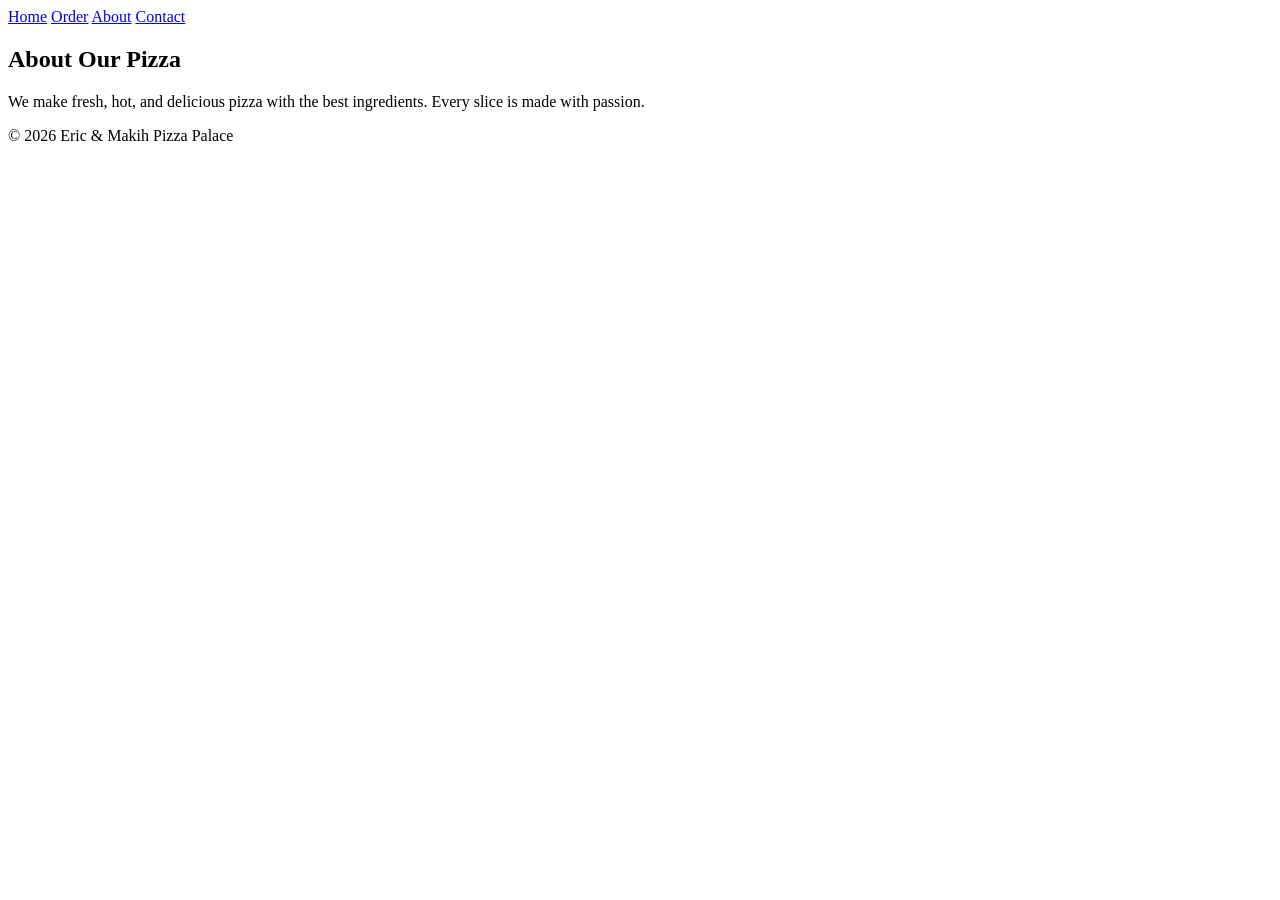
==== about.html @ ed16f2e0 "Add files via upload" ====
<!DOCTYPE html>
<html lang="en">
<head>
    <meta charset="UTF-8">
    <title>Order - Jallah & Makih Pizza Palace</title>
    <link rel="stylesheet" href="css/styles.css">
</head>
<body>

    <nav>
        <a href="home.html">Home</a> 
        <a href="order.html">Order</a> 
        <a href="about.html">About</a>
        <a href="contact.html">Contact</a>
    </nav>

    <section class="hero">
        <div class="overlay"></div>
        <div class="hero-content">
            <h1>About Our Pizza</h1>
            <p>We make fresh, hot, and delicious pizza with the best ingredients. Every slice is made with passion.</p>
        </div>
    </section>

    <footer>
        <p>© 2026 Eric & Makih Pizza Palace</p>
    </footer>
</body>
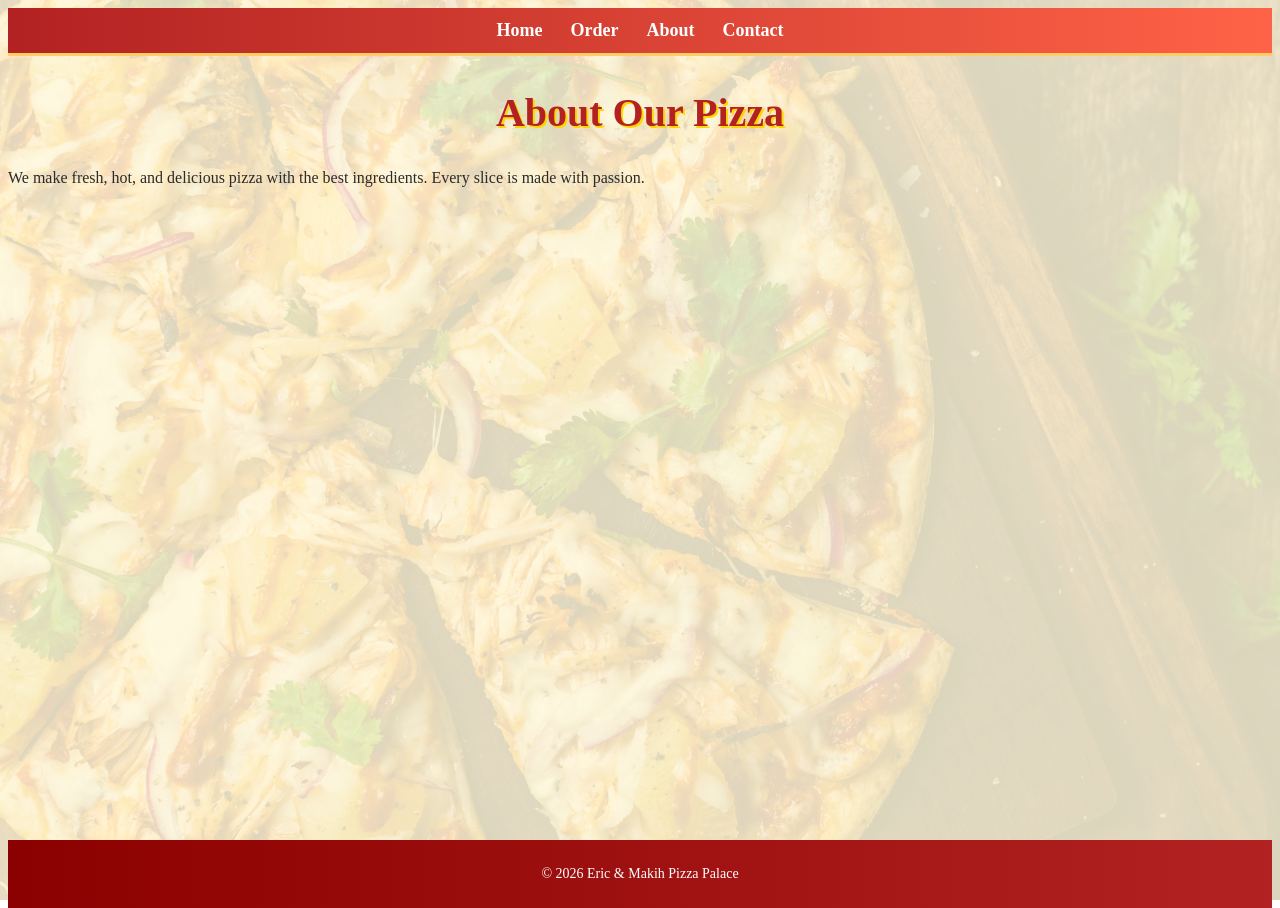
==== commit 7216eff6: "another update" ====
--- a/about.html
+++ b/about.html
@@ -3,7 +3,7 @@
 <head>
     <meta charset="UTF-8">
     <title>Order - Jallah & Makih Pizza Palace</title>
-    <link rel="stylesheet" href="css/styles.css">
+    <link rel="stylesheet" href="styles.css">
 </head>
 <body>
 
--- a/styles.css
+++ b/styles.css
@@ -0,0 +1,129 @@
+/* Page Background */
+body {
+    background-image: url("pizza.jpg");
+    background-size: cover;
+    background-attachment: fixed;
+    background-position: center;
+    font-family: Georgia, serif;
+    color: #2b2b2b;
+}
+
+/* Add overlay for readability */
+body::before {
+    content: "";
+    position: fixed;
+    top: 0;
+    left: 0;
+    width: 100%;
+    height: 100%;
+    background: rgba(255, 248, 220, 0.85); /* soft pizza/cheese tint */
+    z-index: -1;
+}
+
+/* Navigation */
+nav {
+    text-align: center;
+    background: linear-gradient(to right, #b22222, #ff6347);
+    padding: 12px;
+    border-bottom: 3px solid #ffcc66;
+}
+
+nav a {
+    color: white;
+    text-decoration: none;
+    font-size: 18px;
+    margin: 12px;
+    font-weight: bold;
+}
+
+nav a:hover {
+    color: #ffd700;
+}
+
+/* Main Heading */
+h1 {
+    text-align: center;
+    color: #b22222;
+    font-size: 40px;
+    text-shadow: 2px 2px #ffd700;
+}
+
+/* Section Headings */
+h2 {
+    color: #d35400;
+    border-bottom: 3px solid #ffcc66;
+    padding-bottom: 5px;
+}
+
+/* Form Styling */
+form {
+    width: 70%;
+    margin: 30px auto;
+    background-color: #fffaf0;
+    padding: 25px;
+    border-radius: 12px;
+    box-shadow: 0 6px 15px rgba(0,0,0,0.2);
+}
+
+/* Table Styling */
+table {
+    width: 100%;
+    border-collapse: collapse;
+    background-color: #fff;
+}
+
+td {
+    border: 1px solid #d2691e;
+    padding: 10px;
+}
+
+/* Input Fields */
+input[type="text"],
+select,
+textarea {
+    width: 100%;
+    padding: 8px;
+    margin-top: 5px;
+    border: 1px solid #d2691e;
+    border-radius: 5px;
+}
+
+/* Buttons */
+input[type="submit"],
+input[type="reset"] {
+    background: linear-gradient(to right, #ff4500, #ff8c00);
+    color: white;
+    padding: 10px 18px;
+    border: none;
+    border-radius: 6px;
+    cursor: pointer;
+    font-weight: bold;
+}
+
+input[type="submit"]:hover,
+input[type="reset"]:hover {
+    background: linear-gradient(to right, #cc3700, #e67300);
+}
+
+/* Footer */
+footer {
+    text-align: center;
+    background: linear-gradient(to right, #8b0000, #b22222);
+    color: white;
+    padding: 12px;
+    margin-top: 20px;
+    font-size: 14px;
+}
+
+html, body {
+    height: 100%;
+}
+
+body {
+    display: flex;
+    flex-direction: column;
+}
+
+footer {
+    margin-top: auto;
+}
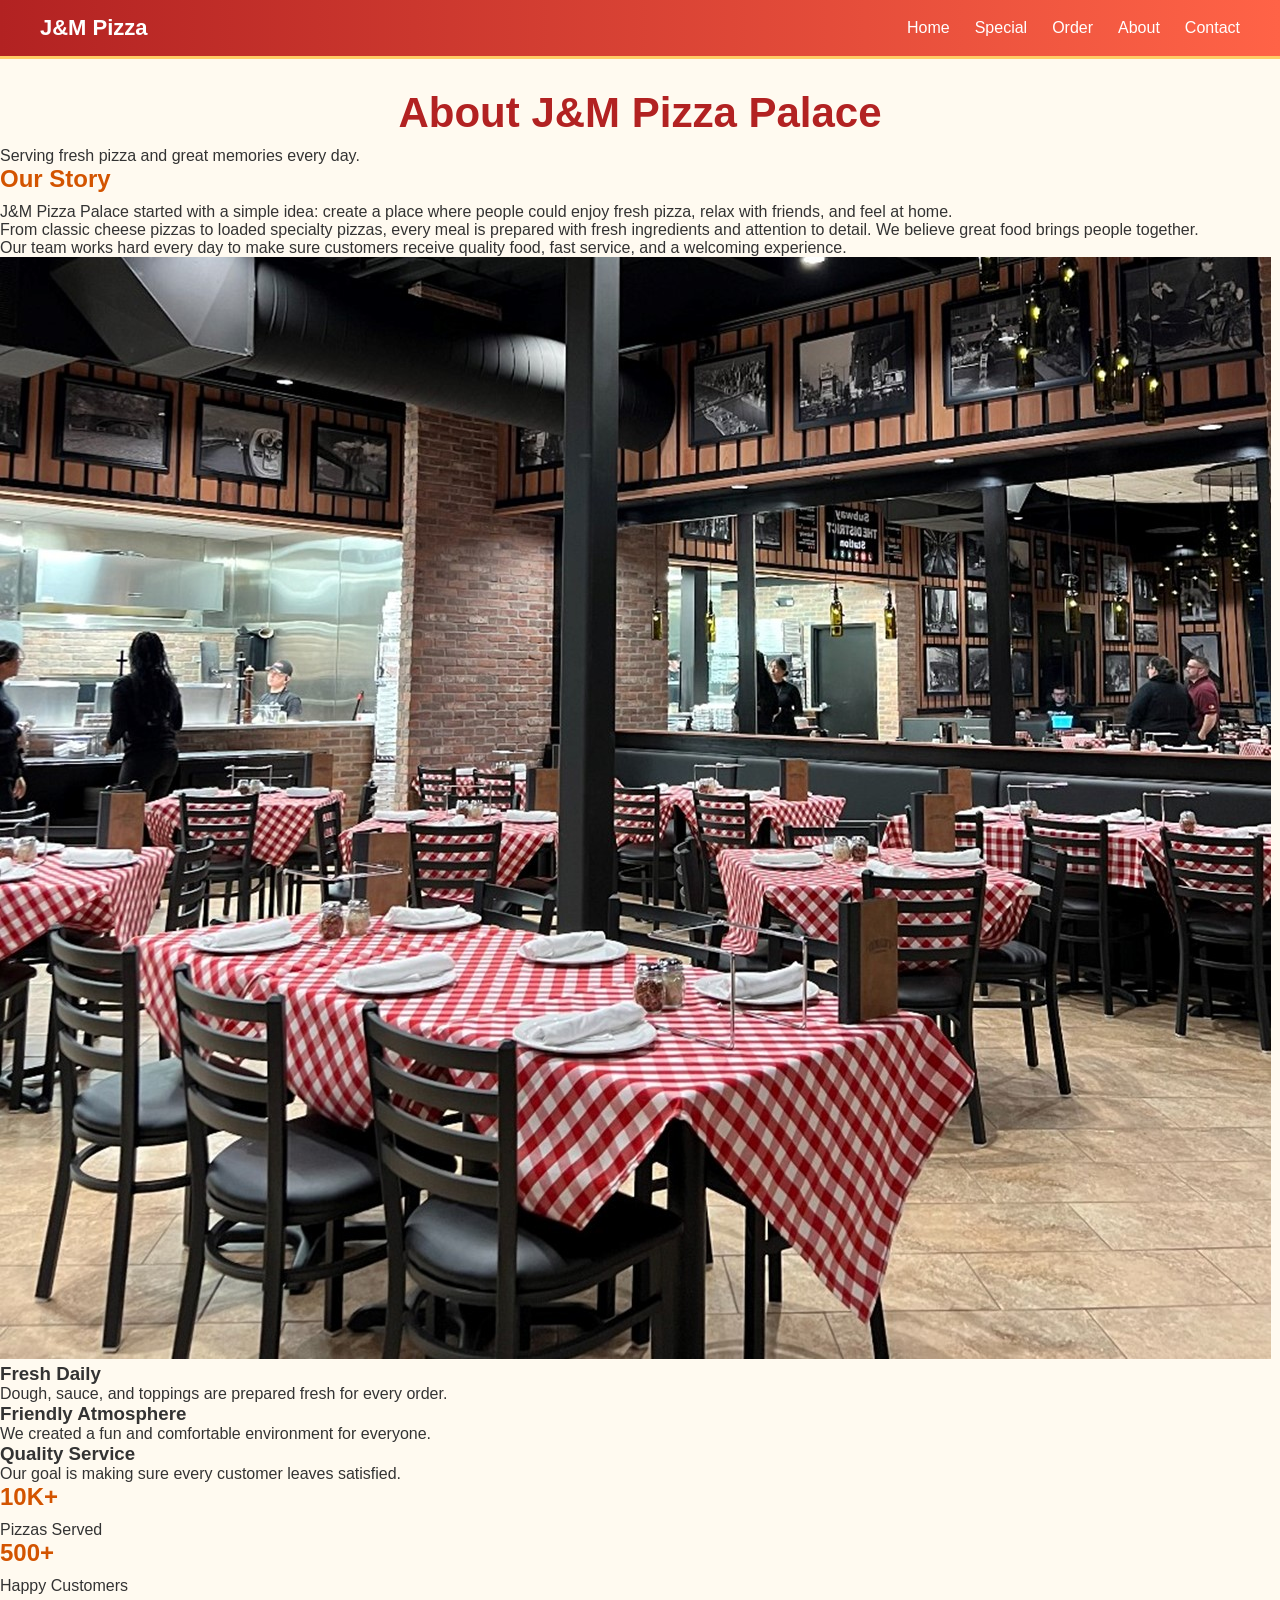
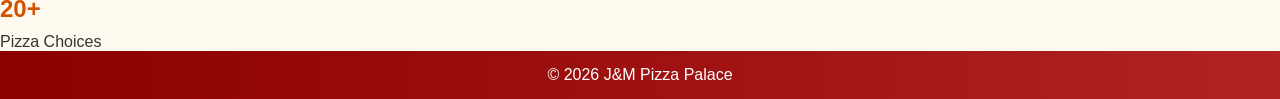
==== commit c3636ccb: "final update" ====
--- a/about.html
+++ b/about.html
@@ -2,27 +2,116 @@
 <html lang="en">
 <head>
     <meta charset="UTF-8">
-    <title>Order - Jallah & Makih Pizza Palace</title>
+    <meta name="viewport" content="width=device-width, initial-scale=1.0">
+    <title>About - Jallah & Makih Pizza Palace</title>
     <link rel="stylesheet" href="styles.css">
 </head>
+
 <body>
 
-    <nav>
-        <a href="home.html">Home</a> 
-        <a href="order.html">Order</a> 
-        <a href="about.html">About</a>
-        <a href="contact.html">Contact</a>
+    <nav class="navbar">
+        <div class="logo">J&M Pizza</div>
+
+        <div class="nav-links">
+            <a href="home.html">Home</a>
+            <a href="special.html">Special</a>
+            <a href="order.html">Order</a>
+            <a href="about.html">About</a>
+            <a href="contact.html">Contact</a>
+        </div>
     </nav>
 
-    <section class="hero">
-        <div class="overlay"></div>
-        <div class="hero-content">
-            <h1>About Our Pizza</h1>
-            <p>We make fresh, hot, and delicious pizza with the best ingredients. Every slice is made with passion.</p>
+    <header class="about-hero">
+        <div class="hero-overlay">
+            <h1>About J&M Pizza Palace</h1>
+
+            <p>Serving fresh pizza and great memories every day.</p>
         </div>
+    </header>
+
+    <section class="about-section">
+
+        <div class="about-text">
+
+            <h2>Our Story</h2>
+
+            <p>
+                J&M Pizza Palace started with a simple idea:
+                create a place where people could enjoy fresh pizza,
+                relax with friends, and feel at home.
+            </p>
+
+            <p>
+                From classic cheese pizzas to loaded specialty pizzas,
+                every meal is prepared with fresh ingredients and attention to detail.
+                We believe great food brings people together.
+            </p>
+
+            <p>
+                Our team works hard every day to make sure customers receive quality food,
+                fast service, and a welcoming experience.
+            </p>
+
+        </div>
+
+        <div class="about-image">
+            <img src="restur.jpeg" alt="Pizza Restaurant">
+        </div>
+
+    </section>
+
+    <section class="about-cards">
+
+        <div class="info-card">
+            <h3>Fresh Daily</h3>
+
+            <p>
+                Dough, sauce, and toppings are prepared fresh for every order.
+            </p>
+        </div>
+
+        <div class="info-card">
+            <h3>Friendly Atmosphere</h3>
+
+            <p>
+                We created a fun and comfortable environment for everyone.
+            </p>
+        </div>
+
+        <div class="info-card">
+            <h3>Quality Service</h3>
+
+            <p>
+                Our goal is making sure every customer leaves satisfied.
+            </p>
+        </div>
+
+    </section>
+
+    <section class="stats-section">
+
+        <div class="stat-box">
+            <h2>10K+</h2>
+            <p>Pizzas Served</p>
+        </div>
+
+        <div class="stat-box">
+            <h2>500+</h2>
+            <p>Happy Customers</p>
+        </div>
+
+        <div class="stat-box">
+            <h2>20+</h2>
+            <p>Pizza Choices</p>
+        </div>
+
     </section>
 
     <footer>
-        <p>© 2026 Eric & Makih Pizza Palace</p>
+        <p>© 2026 J&M Pizza Palace</p>
     </footer>
-</body>+
+    <script src="script.js"></script>
+
+</body>
+</html>
--- a/styles.css
+++ b/styles.css
@@ -1,119 +1,196 @@
-/* Page Background */
+* {
+    margin: 0;
+    padding: 0;
+    box-sizing: border-box;
+}
+
 body {
-    background-image: url("pizza.jpg");
-    background-size: cover;
-    background-attachment: fixed;
-    background-position: center;
-    font-family: Georgia, serif;
-    color: #2b2b2b;
-}
-
-/* Add overlay for readability */
-body::before {
-    content: "";
-    position: fixed;
-    top: 0;
-    left: 0;
-    width: 100%;
-    height: 100%;
-    background: rgba(255, 248, 220, 0.85); /* soft pizza/cheese tint */
-    z-index: -1;
-}
-
-/* Navigation */
-nav {
-    text-align: center;
+    font-family: 'Segoe UI', sans-serif;
+    background: #fffaf0;
+    color: #333;
+}
+
+.navbar {
+    display: flex;
+    justify-content: space-between;
+    align-items: center;
+    padding: 15px 40px;
     background: linear-gradient(to right, #b22222, #ff6347);
-    padding: 12px;
     border-bottom: 3px solid #ffcc66;
 }
 
-nav a {
+.logo {
+    font-size: 22px;
+    font-weight: bold;
+    color: white;
+}
+
+.nav-links {
+    display: flex;
+    gap: 25px;
+}
+
+.nav-links a {
     color: white;
     text-decoration: none;
-    font-size: 18px;
-    margin: 12px;
-    font-weight: bold;
-}
-
-nav a:hover {
+    font-size: 16px;
+    font-weight: 500;
+    transition: 0.3s;
+}
+
+.nav-links a:hover {
     color: #ffd700;
 }
 
-/* Main Heading */
+
 h1 {
     text-align: center;
     color: #b22222;
-    font-size: 40px;
-    text-shadow: 2px 2px #ffd700;
-}
-
-/* Section Headings */
+    font-size: 42px;
+    margin: 30px 0 10px;
+}
+
 h2 {
     color: #d35400;
-    border-bottom: 3px solid #ffcc66;
-    padding-bottom: 5px;
-}
-
-/* Form Styling */
+    margin-bottom: 10px;
+}
+
+
+.container {
+    max-width: 1100px;
+    margin: auto;
+    padding: 20px;
+}
+
+/* FORM */
 form {
-    width: 70%;
-    margin: 30px auto;
-    background-color: #fffaf0;
+    max-width: 500px;
+    margin: 40px auto;
+    background: white;
     padding: 25px;
     border-radius: 12px;
-    box-shadow: 0 6px 15px rgba(0,0,0,0.2);
-}
-
-/* Table Styling */
-table {
+    box-shadow: 0 10px 25px rgba(0,0,0,0.1);
+}
+
+
+input, select, textarea {
     width: 100%;
-    border-collapse: collapse;
-    background-color: #fff;
-}
-
-td {
-    border: 1px solid #d2691e;
     padding: 10px;
-}
-
-/* Input Fields */
-input[type="text"],
-select,
-textarea {
-    width: 100%;
-    padding: 8px;
-    margin-top: 5px;
-    border: 1px solid #d2691e;
-    border-radius: 5px;
-}
-
-/* Buttons */
+    margin-top: 10px;
+    margin-bottom: 15px;
+    border: 1px solid #ddd;
+    border-radius: 6px;
+}
+
+
+button,
 input[type="submit"],
 input[type="reset"] {
-    background: linear-gradient(to right, #ff4500, #ff8c00);
-    color: white;
-    padding: 10px 18px;
+    background: linear-gradient(45deg, #ff8c00, #ff4500);
+    color: white;
+    padding: 12px;
     border: none;
-    border-radius: 6px;
+    border-radius: 8px;
     cursor: pointer;
     font-weight: bold;
-}
-
-input[type="submit"]:hover,
-input[type="reset"]:hover {
-    background: linear-gradient(to right, #cc3700, #e67300);
-}
-
-/* Footer */
+    transition: 0.2s;
+}
+
+button:hover,
+input[type="submit"]:hover {
+    transform: translateY(-2px);
+    opacity: 0.9;
+}
+
+
+.menu-section {
+    display: grid;
+    grid-template-columns: repeat(auto-fit, minmax(250px, 1fr));
+    gap: 30px;
+    max-width: 1100px;
+    margin: 40px auto;
+}
+
+
+.menu-item {
+    background: white;
+    border-radius: 16px;
+    overflow: hidden;
+    text-align: center;
+    box-shadow: 0 10px 25px rgba(0,0,0,0.1);
+    transition: 0.3s;
+}
+
+.menu-item:hover {
+    transform: translateY(-8px);
+}
+
+.menu-item img {
+    width: 100%;
+    height: 200px;
+    object-fit: cover;
+}
+
+.menu-item h2 {
+    margin-top: 10px;
+}
+
+/* CART */
+.cart-panel {
+    position: fixed;
+    top: 0;
+    right: -320px;
+    width: 320px;
+    height: 100%;
+    background: white;
+    box-shadow: -5px 0 20px rgba(0,0,0,0.2);
+    padding: 20px;
+    transition: 0.3s;
+    z-index: 1000;
+}
+
+.cart-panel.active {
+    right: 0;
+}
+
+.cart-toggle {
+    position: fixed;
+    bottom: 20px;
+    right: 20px;
+    background: orange;
+    color: white;
+    padding: 15px;
+    border-radius: 50%;
+    border: none;
+    font-size: 20px;
+    cursor: pointer;
+}
+
+/* CART ITEMS */
+#cartItems li {
+    margin: 10px 0;
+    display: flex;
+    justify-content: space-between;
+}
+
+.remove-btn {
+    background: red;
+    color: white;
+    border: none;
+    padding: 4px 7px;
+    border-radius: 4px;
+    cursor: pointer;
+}
+
+/* FOOTER */
 footer {
     text-align: center;
     background: linear-gradient(to right, #8b0000, #b22222);
     color: white;
-    padding: 12px;
-    margin-top: 20px;
-    font-size: 14px;
-}
+    padding: 15px;
+    margin-top: 40px;
+}
+
 
 html, body {
     height: 100%;
